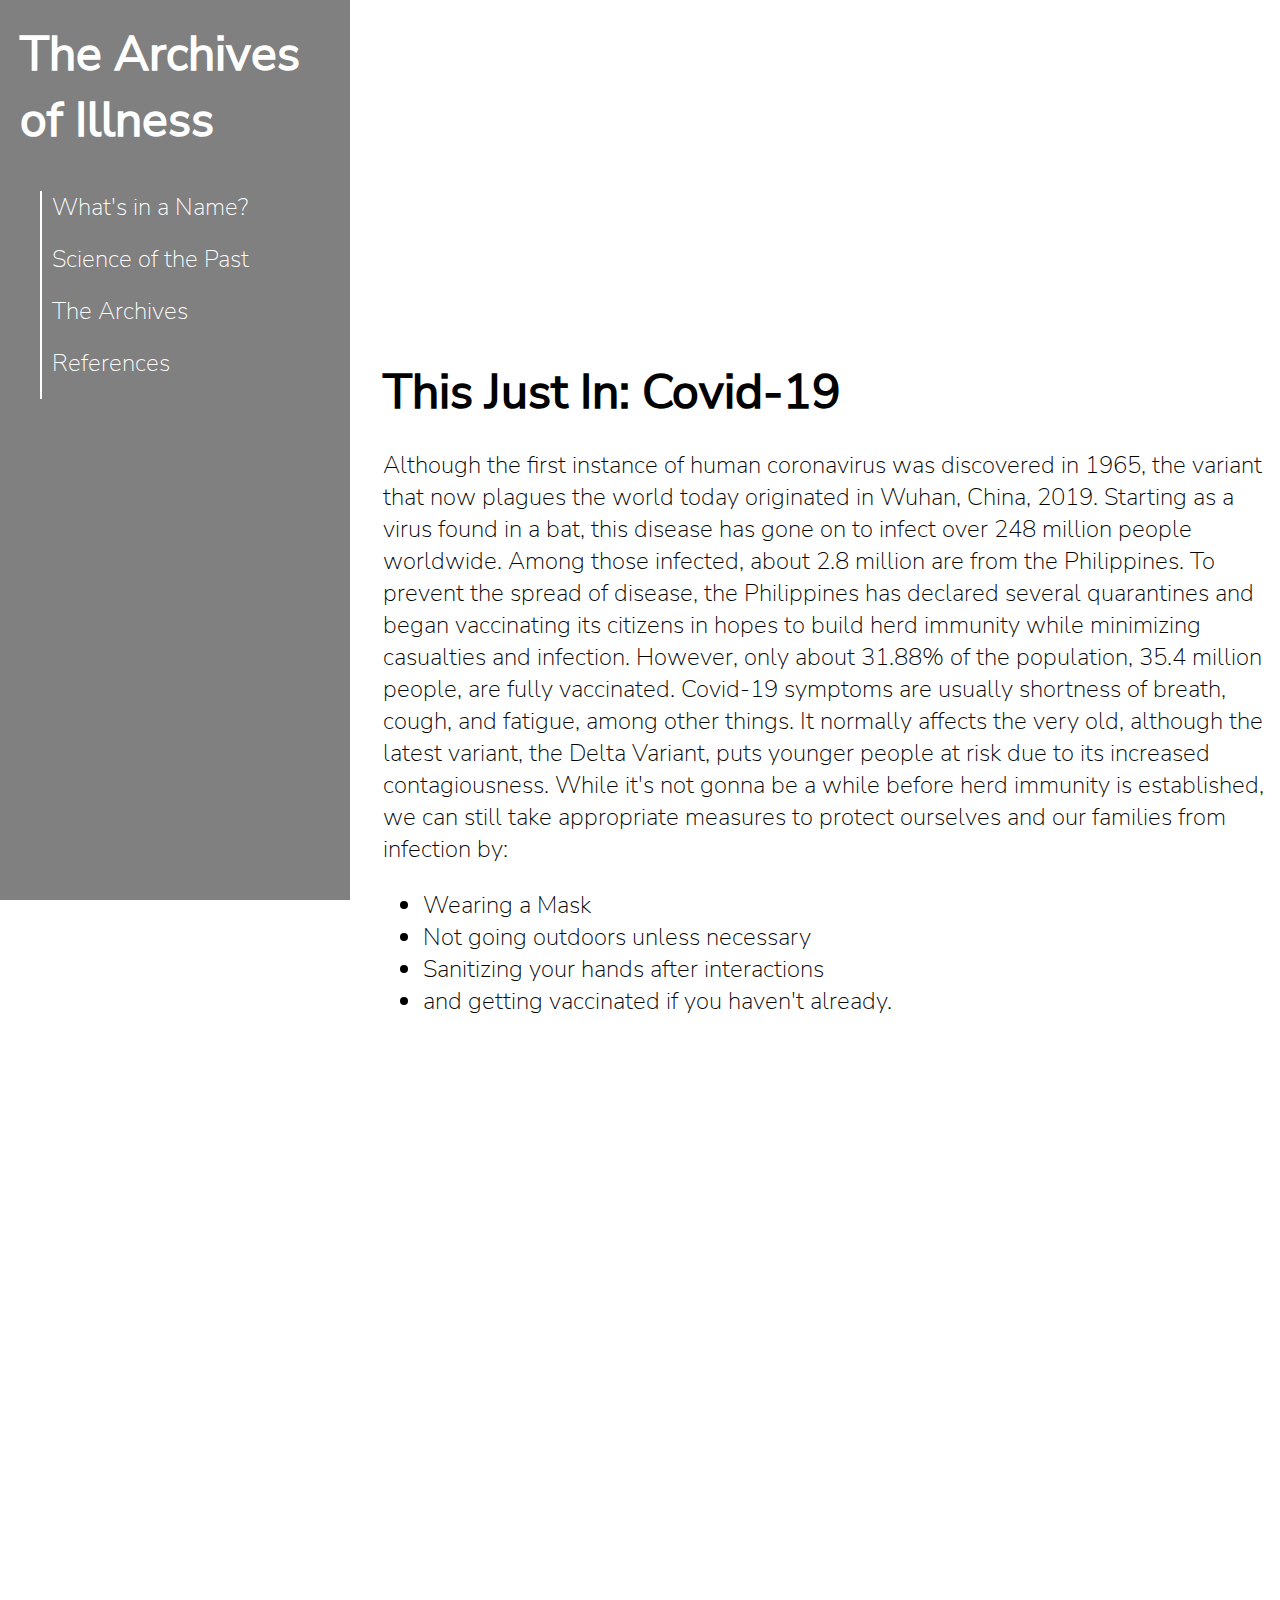
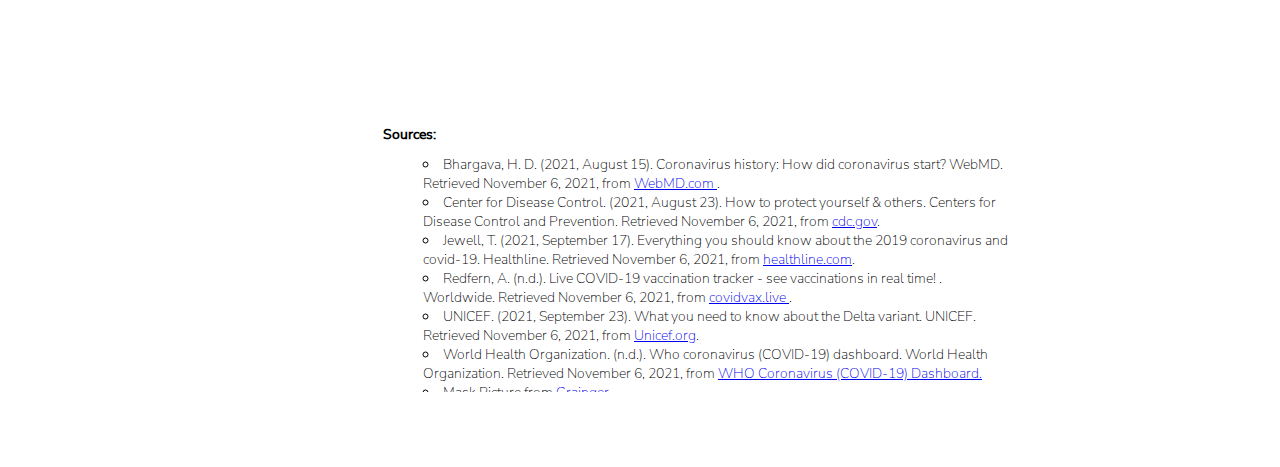
==== htdocs/page1.html @ 0b8e6806 "Add files via upload" ====
<!DOCTYPE html>
<head>
<title> This Just In </title>
    <meta charset="utf8" />
    <meta name="author" content="Tan, Isaac John S." />
    <meta name="description" content="" />
    <meta name="keywords" content="" />
    <meta name="date"  content="" />
	<link rel="icon" type="image/png" href="../images/icon.png" />
	<link rel="stylesheet" type="text/css" href="../css/stylething.css"/>
	<script src="../scripts/retractor.js"></script>
	
</head>
<body>

	<header id="sidebar">
		<h1> <a href="../index.html">The Archives of Illness</a> </h1>
			<nav>
				<ul>
					<li><a href="page2.html">What's in a Name?</a></li>
					<li><a href="page3.html">Science of the Past</a></li>
					<li><a href="page4.html">The Archives</a></li>
					<li><a href="page5.html">References</a></li>
				</ul>
				
				
			</nav>

			
	</header>
	<section class="video">
		<iframe width="560" height="315" src="https://www.youtube.com/embed/i0ZabxXmH4Y?&autoplay=1"
		title="YouTube video player" frameborder="0" allow="accelerometer; autoplay; clipboard-write;
		encrypted-media; gyroscope; picture-in-picture" ></iframe>
	</section>
	<article>
		<h1> This Just In: Covid-19 </h1>
		<p> 
			Although the first instance of human coronavirus was discovered in 1965, the variant that now plagues the world today originated in Wuhan, China, 2019.
			Starting as a virus found in a bat, this disease has gone on to infect over 248 million people worldwide. Among those infected, about 2.8 million are
			from the Philippines. To prevent the spread of disease, the Philippines has declared several quarantines and began vaccinating its citizens in hopes to
			build herd immunity while minimizing casualties and infection. However, only about 31.88% of the population, 35.4 million people, are fully vaccinated.
			Covid-19 symptoms are usually shortness of breath, cough, and fatigue, among other things. It normally affects the very old, although the latest variant, the Delta Variant, puts younger people at risk due to its
			increased contagiousness. While it's not gonna be a while before herd immunity is established, we can still take appropriate measures to protect ourselves and our families from infection
			by:
		</p>
		<ul>
			<li> Wearing a Mask </li>
			<li> Not going outdoors unless necessary </li>
			<li> Sanitizing your hands after interactions </li>
			<li> and getting vaccinated if you haven't already. </li>
		</ul>
	</article>
	
	
	
	
	
	<footer class="sources">
		<h6 class="sources"> Sources: </h6>
		<ul class="sources">
			<li class="sources"> Bhargava, H. D. (2021, August 15). Coronavirus history: How did coronavirus start? WebMD. Retrieved November 6, 2021, from <a href="https://www.webmd.com/lung/coronavirus-history"> WebMD.com </a>.  </li>
			<li class="sources"> Center for Disease Control. (2021, August 23). How to protect yourself &amp; others. Centers for Disease Control and Prevention. Retrieved November 6, 2021, from <a href="https://www.cdc.gov/coronavirus/2019-ncov/prevent-getting-sick/prevention.html">cdc.gov</a>.  </li>
			<li class="sources"> Jewell, T. (2021, September 17). Everything you should know about the 2019 coronavirus and covid-19. Healthline. Retrieved November 6, 2021, from <a href="https://www.healthline.com/health/coronavirus-covid-19">healthline.com</a>.  </li>
			<li class="sources"> Redfern, A. (n.d.). Live COVID-19 vaccination tracker - see vaccinations in real time! . Worldwide. Retrieved November 6, 2021, from <a href="https://covidvax.live/location/phl"> covidvax.live </a>. </li>
			<li class="sources"> UNICEF. (2021, September 23). What you need to know about the Delta variant. UNICEF. Retrieved November 6, 2021, from <a href="https://www.unicef.org/coronavirus/what-you-need-know-about-delta-variant"> Unicef.org</a>.  </li>
			<li class="sources"> World Health Organization. (n.d.). Who coronavirus (COVID-19) dashboard. World Health Organization. Retrieved November 6, 2021, from <a href="https://covid19.who.int/">WHO Coronavirus (COVID-19) Dashboard. </a>  </li>
			<li class="sources"> Mask Picture from <a href="https://www.grainger.com/know-how/health/airborne-contaminants-noise-hazards/respiratory-protection/kh-n95-masks-vs-surgical-masks-vs-cloth-masks">Grainger</a> </li>
			<li class="sources"> World Vaccination Map Picture from <a href="https://www.nature.com/articles/s41562-021-01122-8/figures/1"> Nature.com </li>

		</ul>
	</footer>

</body>
---- css/stylething.css ----
@font-face{
	font-family: "Headers";
	src: url(NunitoSans-Regular.ttf);
}
  
@font-face{
	font-family: "Others";
	src: url(NunitoSans-ExtraLight.ttf);
}

h1,h2,h3,h4,h5,h6{
	font-family: "Headers";
}

p, a, li{
	font-family: "Others";
	font-size: 24px;
}
header {
	background-color: gray;
	white-space: normal;
	color: white;
	position: fixed;
	height: 80px;
	top: 0;
	width: 350px;
	height: 100%;
	left: 0;
	z-index: 1;
	overflow-y: auto;
	overflow-x: auto;

}


header>a{
	right: 0;
	position: absolute;
	top:0;
	display: inline-block;
	width: 20px;
	height: 100%;
	background-color: #919191;
	border: none;
	white-space:normal;
	text-decoration: none;
	
}

header>a:visited{
	color: white;
}
 
header>a:active{
	background-color: #717171;
}

header h1{
	
	display: block;
	padding-left: 20px;
	
}

header nav{
	float: left;
	
}

header>h1 a{
	font-family: Headers;
	font-size: 48px;
	display: inline;
	text-decoration: none;
	color: white;

}

header nav ul{
	list-style-type: none;
}

header nav ul li a{
	display: inline-block;
	text-decoration: none;
	color: white;
	position: center;

	padding-left: 10px;
	padding-right: 20px;
	padding-bottom: 20px;
	border-left: 2px solid white;

}
header nav ul li a:visited, body.homepage nav ul li a:visited{
	text-decoration: none;
	color: white;
}

header nav ul li a:hover, body.homepage nav ul li a:hover{
	text-decoration: underline;

}

article {
	margin-left: 375px;

}

section.video {
	margin-left: 375px;


}


@media screen and (max-width: 800px) {
  #sidebar {
    width: 100%;
    height: auto;
    position: relative;
	top:0;
  }
  
  article {
	margin-left: 25px;
  }
  section.video {
	margin-left: 25px;
	margin-top: 25px;
  }
  footer.sources{
	margin:25px;
  }
}


article h1{
	font-size: 48px;
	margin-bottom:0;
}



div.maintext li{
	font-size:18px;
}

div.imageholderholder1 {
	position: absolute;
	right:40px;
	top: 100px;
	width: 25%;

	
}

div.imageholderholder2 {
	position: absolute;
	right:40px;
	top: 500px;

	width: 25%;

	
	
}

div.imageholder {
	overflow: auto;
}

img.image {
	min-width: 350px;
	width: 100%;
	border: 1px solid black;
}

p.caption{
	font-size:16px;
	text-align:center;
	
}
footer.sources{
	position: relative;
	top: 300px;
	padding: 0px;
	width: 50%;
	height: 20%;
	margin: 375px;
	max-height: 300px;
	overflow: auto;
}
footer.sources h6{
	margin-bottom: -5px;
	font-size: 14px;
}
ul.sources{
	list-style-type: circle;
	list-style-position:inside;
}

li.sources, footer.sources a{
	font-size:14px;
}

body.homepage{
	background-color:black;
}

body.homepage header h1{
	font-family: Headers;
	font-size: 48px;
	text-decoration: none;
	text-align: center;
	color: white;
	margin: auto;
	margin-top: 20px;
	
}
body.homepage header{
	background-color: black;
	width: 100%;
	height: auto;
}

body.homepage nav ul li a{
	text-decoration: none;
	color: white;
	padding: 25px;
	text-align: center;
	display: block;
	width: 90%;
	max-width: 350px;
	border: 1px solid white;
	margin-left: auto;
	margin-right: auto;
	margin-bottom: 5px;
	overflow: auto;
}

body.homepage nav ul{
	margin-top: 120px;
	list-style-type: none;
}
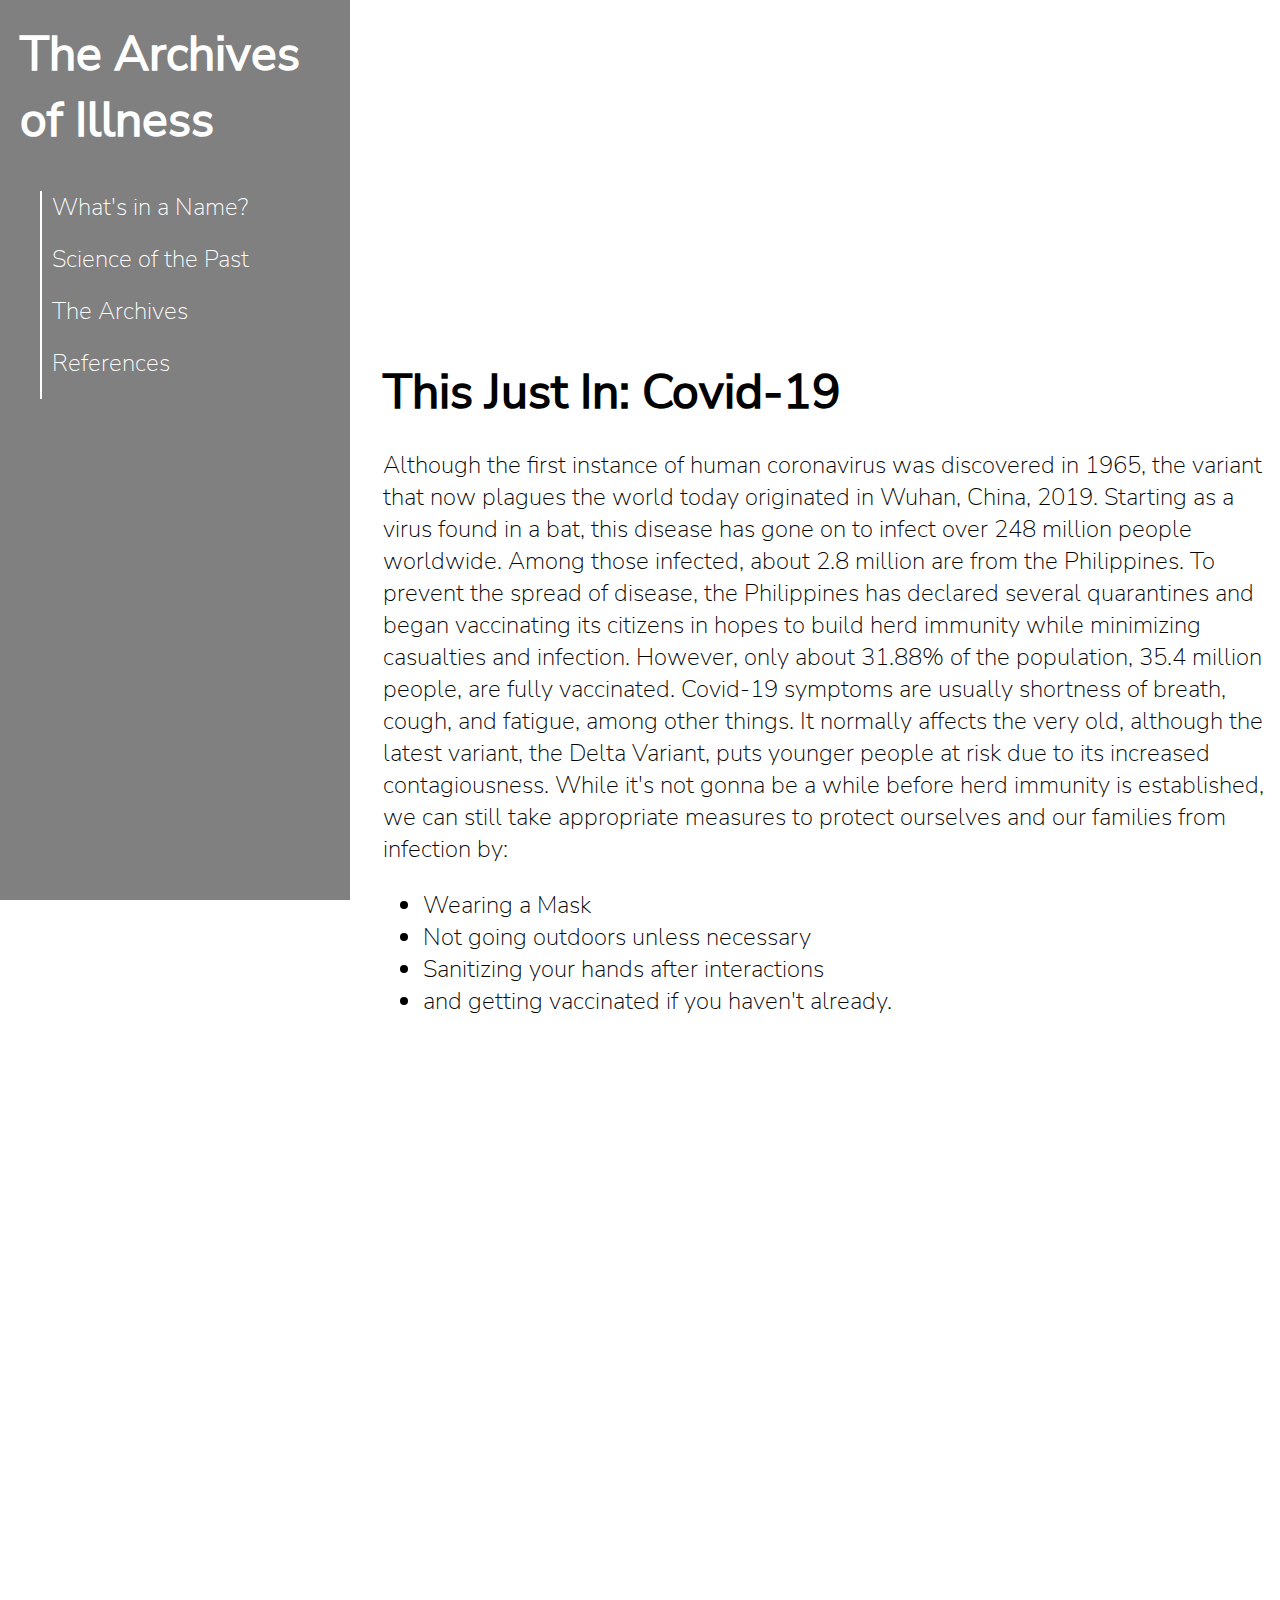
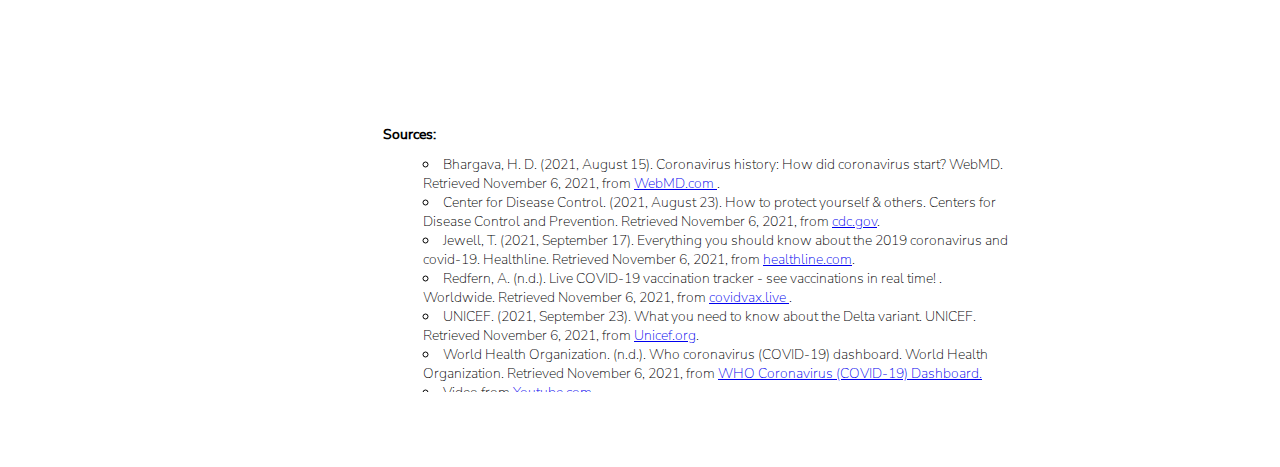
==== commit a606004c: "Update page1.html" ====
--- a/htdocs/page1.html
+++ b/htdocs/page1.html
@@ -65,10 +65,10 @@
 			<li class="sources"> Redfern, A. (n.d.). Live COVID-19 vaccination tracker - see vaccinations in real time! . Worldwide. Retrieved November 6, 2021, from <a href="https://covidvax.live/location/phl"> covidvax.live </a>. </li>
 			<li class="sources"> UNICEF. (2021, September 23). What you need to know about the Delta variant. UNICEF. Retrieved November 6, 2021, from <a href="https://www.unicef.org/coronavirus/what-you-need-know-about-delta-variant"> Unicef.org</a>.  </li>
 			<li class="sources"> World Health Organization. (n.d.). Who coronavirus (COVID-19) dashboard. World Health Organization. Retrieved November 6, 2021, from <a href="https://covid19.who.int/">WHO Coronavirus (COVID-19) Dashboard. </a>  </li>
-			<li class="sources"> Mask Picture from <a href="https://www.grainger.com/know-how/health/airborne-contaminants-noise-hazards/respiratory-protection/kh-n95-masks-vs-surgical-masks-vs-cloth-masks">Grainger</a> </li>
-			<li class="sources"> World Vaccination Map Picture from <a href="https://www.nature.com/articles/s41562-021-01122-8/figures/1"> Nature.com </li>
+
+			<li class="sources"> Video from <a href="https://www.youtube.com/watch?v=i0ZabxXmH4Y"> Youtube.com </li>
 
 		</ul>
 	</footer>
 
-</body>+</body>
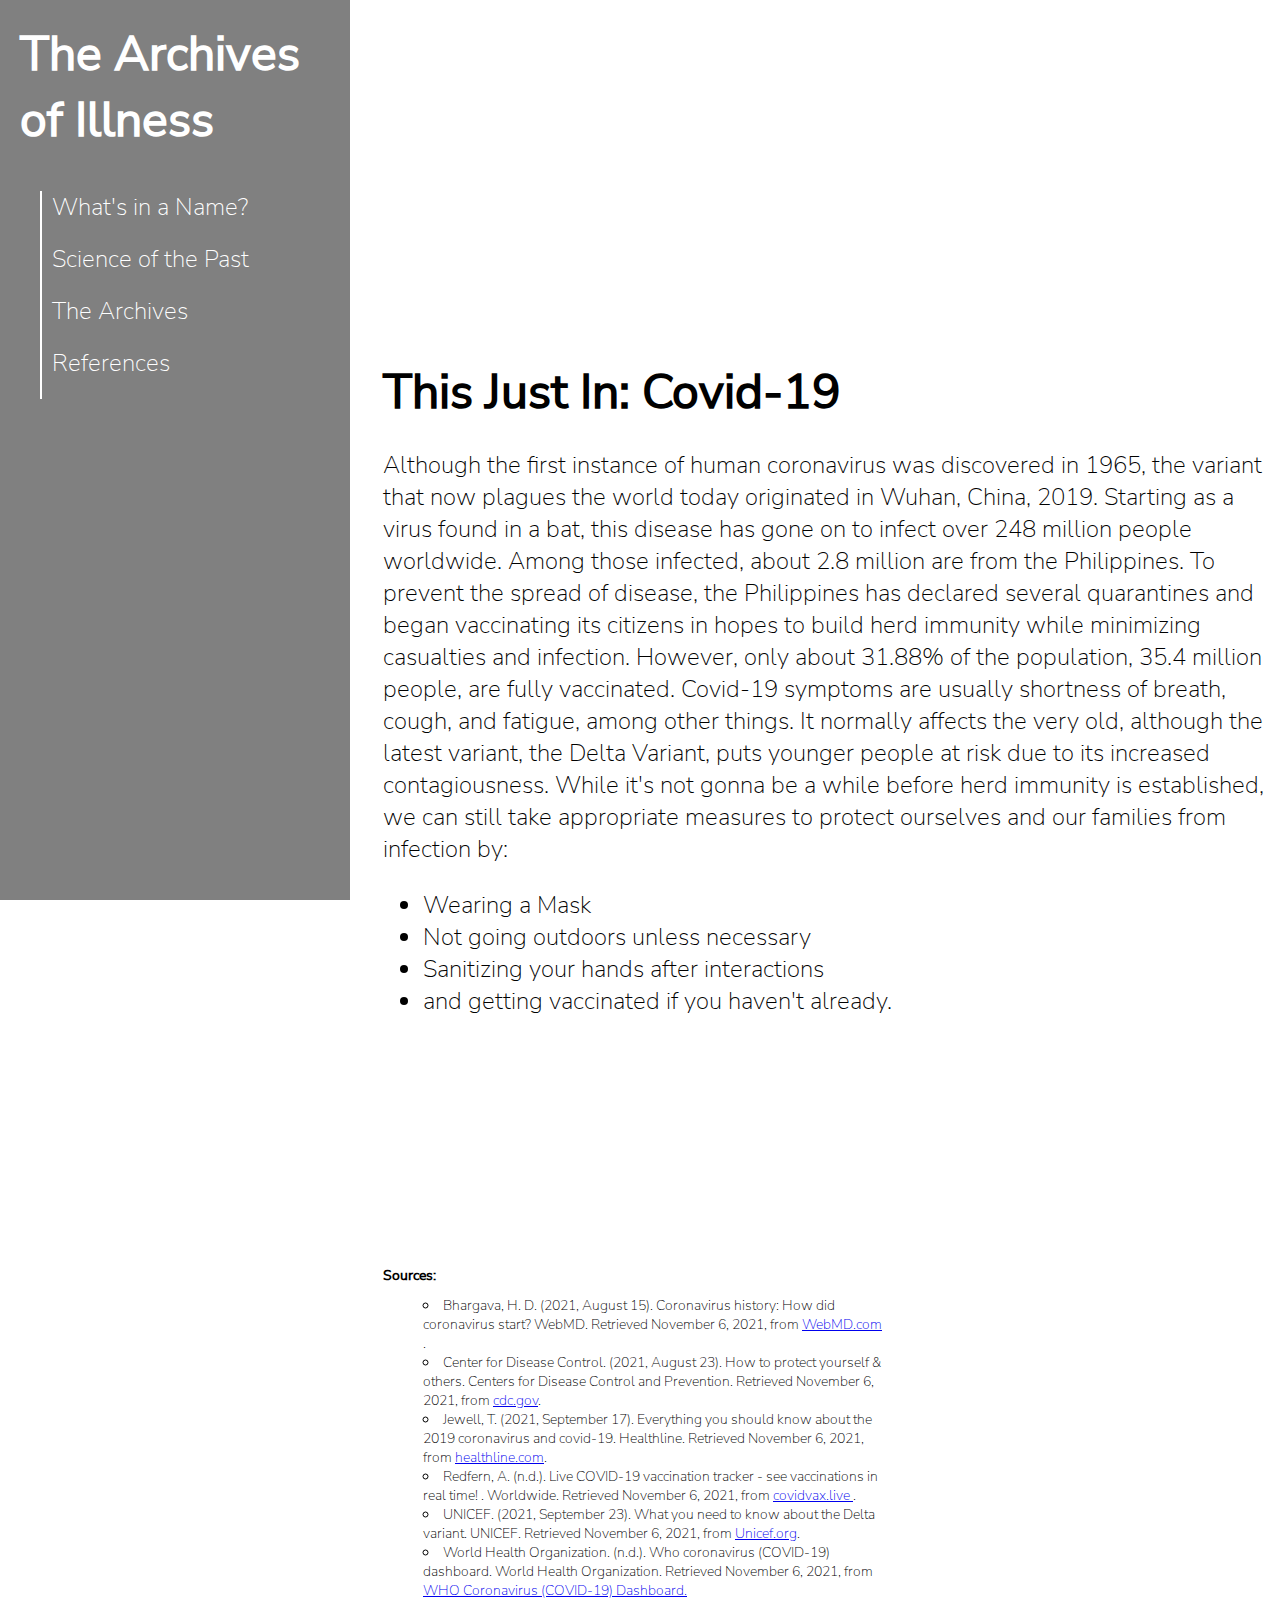
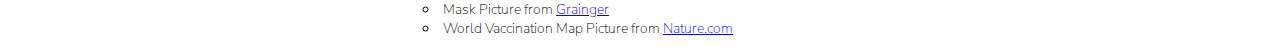
==== commit 365eda52: "Add files via upload" ====
--- a/htdocs/page1.html
+++ b/htdocs/page1.html
@@ -65,10 +65,10 @@
 			<li class="sources"> Redfern, A. (n.d.). Live COVID-19 vaccination tracker - see vaccinations in real time! . Worldwide. Retrieved November 6, 2021, from <a href="https://covidvax.live/location/phl"> covidvax.live </a>. </li>
 			<li class="sources"> UNICEF. (2021, September 23). What you need to know about the Delta variant. UNICEF. Retrieved November 6, 2021, from <a href="https://www.unicef.org/coronavirus/what-you-need-know-about-delta-variant"> Unicef.org</a>.  </li>
 			<li class="sources"> World Health Organization. (n.d.). Who coronavirus (COVID-19) dashboard. World Health Organization. Retrieved November 6, 2021, from <a href="https://covid19.who.int/">WHO Coronavirus (COVID-19) Dashboard. </a>  </li>
-
-			<li class="sources"> Video from <a href="https://www.youtube.com/watch?v=i0ZabxXmH4Y"> Youtube.com </li>
+			<li class="sources"> Mask Picture from <a href="https://www.grainger.com/know-how/health/airborne-contaminants-noise-hazards/respiratory-protection/kh-n95-masks-vs-surgical-masks-vs-cloth-masks">Grainger</a> </li>
+			<li class="sources"> World Vaccination Map Picture from <a href="https://www.nature.com/articles/s41562-021-01122-8/figures/1"> Nature.com </li>
 
 		</ul>
 	</footer>
 
-</body>
+</body>--- a/css/stylething.css
+++ b/css/stylething.css
@@ -110,9 +110,80 @@
 section.video {
 	margin-left: 375px;
 
-
-}
-
+}
+
+
+
+
+article h1{
+	font-size: 48px;
+	margin-bottom:0;
+}
+
+
+
+div.maintext li{
+	font-size:18px;
+}
+
+div.imageholderholder1 {
+	position: absolute;
+	right:40px;
+	top: 100px;
+	width: 25%;
+
+	
+}
+
+div.imageholderholder2 {
+	position: absolute;
+	right:40px;
+	top: 500px;
+
+	width: 25%;
+
+	
+	
+}
+
+div.imageholder {
+	overflow: auto;
+}
+
+img.image {
+	min-width: 350px;
+	width: 100%;
+	border: 1px solid black;
+}
+
+p.caption{
+	font-size:16px;
+	text-align:center;
+	
+}
+footer.sources{
+	position:relative;
+	top: 200px;
+	padding: 0px;
+	width: 80%;
+	height: auto;
+	margin-left: 375px;
+	max-width: 500px;
+	overflow: auto;
+
+}
+footer.sources h6{
+	margin-bottom: -5px;
+	font-size: 14px;
+}
+ul.sources{
+	list-style-type: circle;
+	list-style-position:inside;
+}
+
+li.sources, footer.sources a{
+	font-size:14px;
+}
 
 @media screen and (max-width: 800px) {
   #sidebar {
@@ -130,78 +201,8 @@
 	margin-top: 25px;
   }
   footer.sources{
-	margin:25px;
-  }
-}
-
-
-article h1{
-	font-size: 48px;
-	margin-bottom:0;
-}
-
-
-
-div.maintext li{
-	font-size:18px;
-}
-
-div.imageholderholder1 {
-	position: absolute;
-	right:40px;
-	top: 100px;
-	width: 25%;
-
-	
-}
-
-div.imageholderholder2 {
-	position: absolute;
-	right:40px;
-	top: 500px;
-
-	width: 25%;
-
-	
-	
-}
-
-div.imageholder {
-	overflow: auto;
-}
-
-img.image {
-	min-width: 350px;
-	width: 100%;
-	border: 1px solid black;
-}
-
-p.caption{
-	font-size:16px;
-	text-align:center;
-	
-}
-footer.sources{
-	position: relative;
-	top: 300px;
-	padding: 0px;
-	width: 50%;
-	height: 20%;
-	margin: 375px;
-	max-height: 300px;
-	overflow: auto;
-}
-footer.sources h6{
-	margin-bottom: -5px;
-	font-size: 14px;
-}
-ul.sources{
-	list-style-type: circle;
-	list-style-position:inside;
-}
-
-li.sources, footer.sources a{
-	font-size:14px;
+	margin-left: 25px;
+  }
 }
 
 body.homepage{
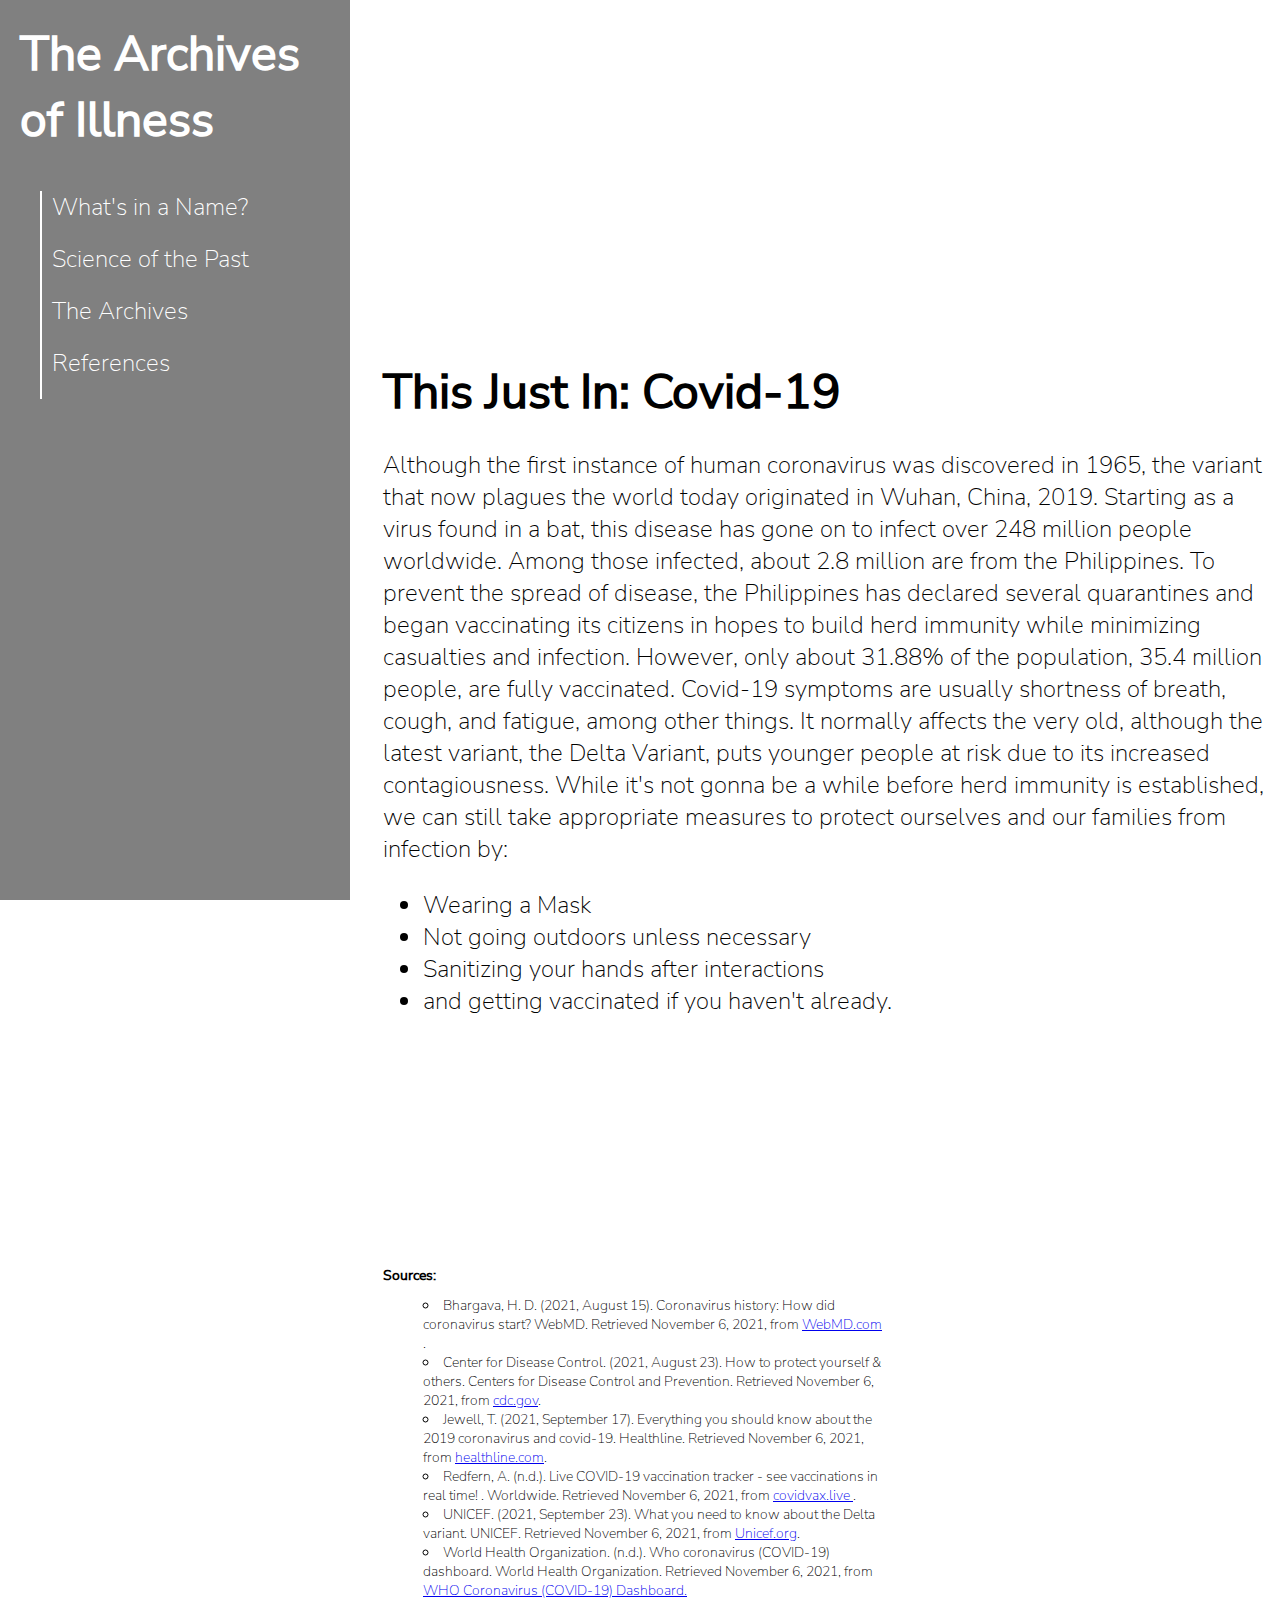
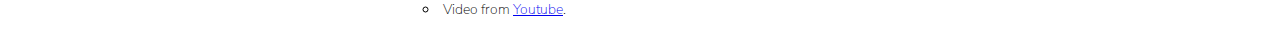
==== commit 9d181064: "Add files via upload" ====
--- a/htdocs/page1.html
+++ b/htdocs/page1.html
@@ -65,8 +65,7 @@
 			<li class="sources"> Redfern, A. (n.d.). Live COVID-19 vaccination tracker - see vaccinations in real time! . Worldwide. Retrieved November 6, 2021, from <a href="https://covidvax.live/location/phl"> covidvax.live </a>. </li>
 			<li class="sources"> UNICEF. (2021, September 23). What you need to know about the Delta variant. UNICEF. Retrieved November 6, 2021, from <a href="https://www.unicef.org/coronavirus/what-you-need-know-about-delta-variant"> Unicef.org</a>.  </li>
 			<li class="sources"> World Health Organization. (n.d.). Who coronavirus (COVID-19) dashboard. World Health Organization. Retrieved November 6, 2021, from <a href="https://covid19.who.int/">WHO Coronavirus (COVID-19) Dashboard. </a>  </li>
-			<li class="sources"> Mask Picture from <a href="https://www.grainger.com/know-how/health/airborne-contaminants-noise-hazards/respiratory-protection/kh-n95-masks-vs-surgical-masks-vs-cloth-masks">Grainger</a> </li>
-			<li class="sources"> World Vaccination Map Picture from <a href="https://www.nature.com/articles/s41562-021-01122-8/figures/1"> Nature.com </li>
+			<li class ="sources"> Video from <a href="https://www.youtube.com/watch?v=i0ZabxXmH4Y"> Youtube</a>.
 
 		</ul>
 	</footer>
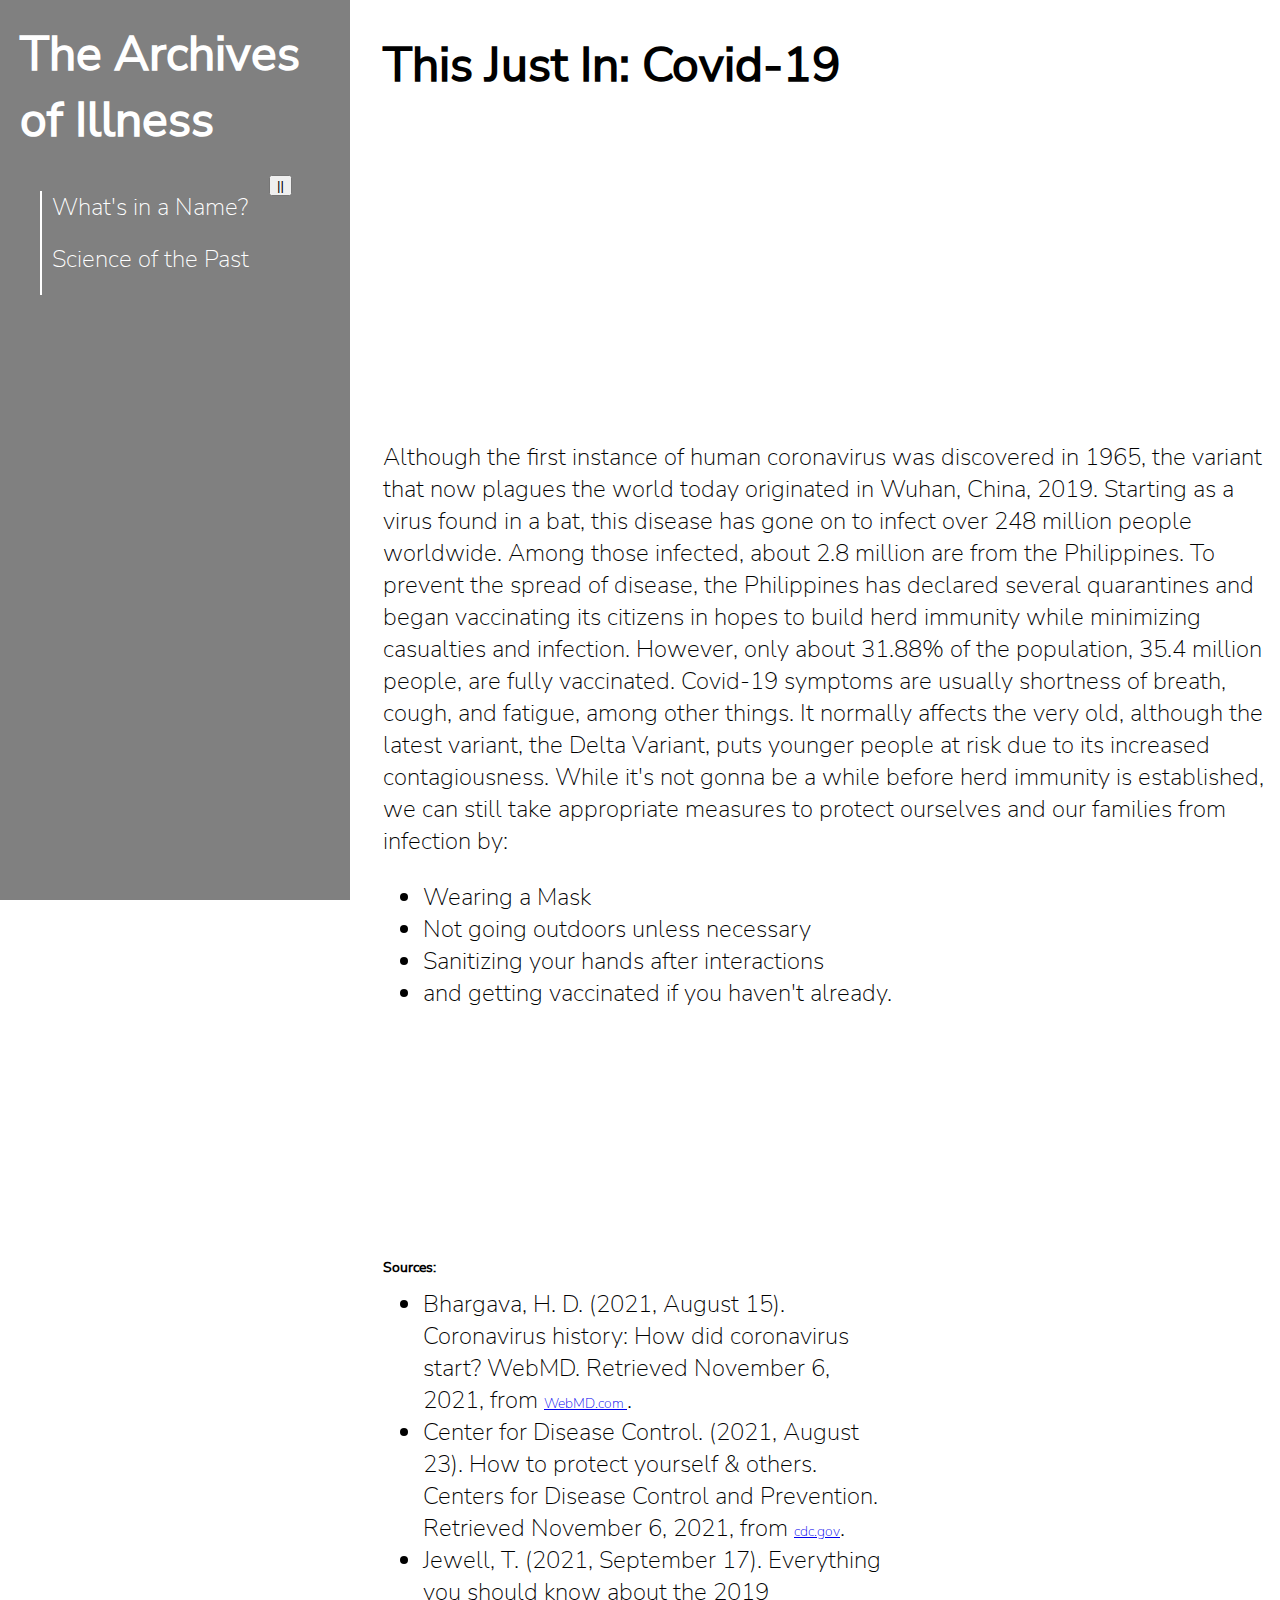
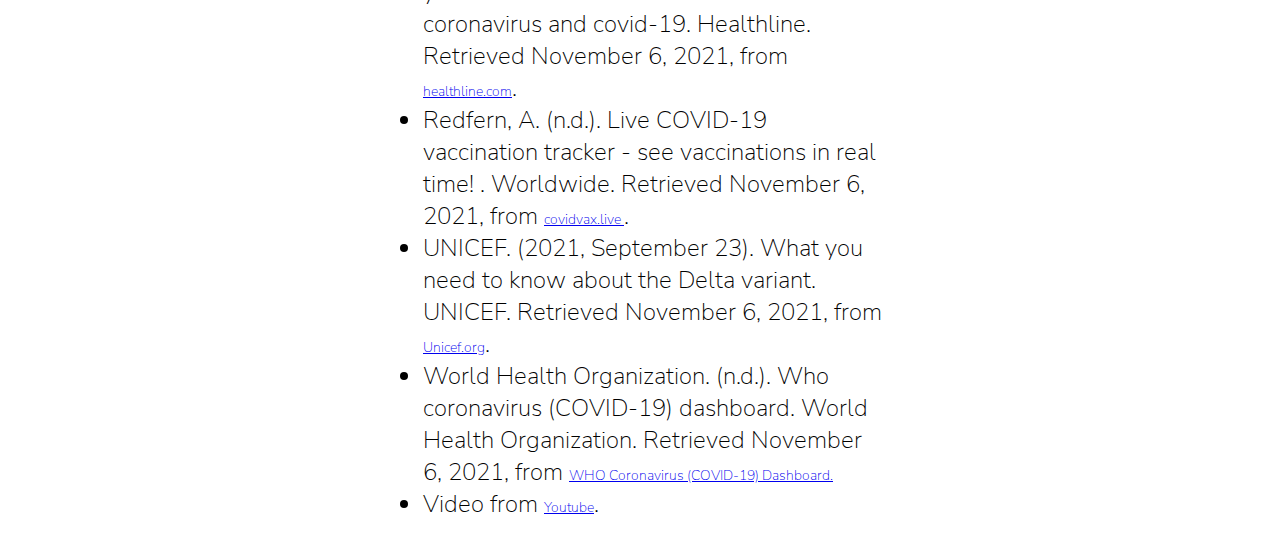
==== commit f0dc69ec: "Update page1.html" ====
--- a/htdocs/page1.html
+++ b/htdocs/page1.html
@@ -1,4 +1,5 @@
 <!DOCTYPE html>
+<html>
 <head>
 <title> This Just In </title>
     <meta charset="utf8" />
@@ -8,7 +9,8 @@
     <meta name="date"  content="" />
 	<link rel="icon" type="image/png" href="../images/icon.png" />
 	<link rel="stylesheet" type="text/css" href="../css/stylething.css"/>
-	<script src="../scripts/retractor.js"></script>
+	
+
 	
 </head>
 <body>
@@ -19,55 +21,56 @@
 				<ul>
 					<li><a href="page2.html">What's in a Name?</a></li>
 					<li><a href="page3.html">Science of the Past</a></li>
-					<li><a href="page4.html">The Archives</a></li>
-					<li><a href="page5.html">References</a></li>
 				</ul>
+				
 				
 				
 			</nav>
 
+			<button class="sidebarbtn1" onclick="closeSidebar();">||</button>
 			
 	</header>
-	<section class="video">
-		<iframe width="560" height="315" src="https://www.youtube.com/embed/i0ZabxXmH4Y?&autoplay=1"
-		title="YouTube video player" frameborder="0" allow="accelerometer; autoplay; clipboard-write;
-		encrypted-media; gyroscope; picture-in-picture" ></iframe>
-	</section>
-	<article>
-		<h1> This Just In: Covid-19 </h1>
-		<p> 
-			Although the first instance of human coronavirus was discovered in 1965, the variant that now plagues the world today originated in Wuhan, China, 2019.
-			Starting as a virus found in a bat, this disease has gone on to infect over 248 million people worldwide. Among those infected, about 2.8 million are
-			from the Philippines. To prevent the spread of disease, the Philippines has declared several quarantines and began vaccinating its citizens in hopes to
-			build herd immunity while minimizing casualties and infection. However, only about 31.88% of the population, 35.4 million people, are fully vaccinated.
-			Covid-19 symptoms are usually shortness of breath, cough, and fatigue, among other things. It normally affects the very old, although the latest variant, the Delta Variant, puts younger people at risk due to its
-			increased contagiousness. While it's not gonna be a while before herd immunity is established, we can still take appropriate measures to protect ourselves and our families from infection
-			by:
-		</p>
-		<ul>
-			<li> Wearing a Mask </li>
-			<li> Not going outdoors unless necessary </li>
-			<li> Sanitizing your hands after interactions </li>
-			<li> and getting vaccinated if you haven't already. </li>
-		</ul>
-	</article>
+	<section id="main">
+		
+		<article>
+			<h1> This Just In: Covid-19 </h1>
+			<section class="video">
+			<iframe width="560" height="315" src="https://www.youtube.com/embed/i0ZabxXmH4Y?&autoplay=1"
+			title="YouTube video player" frameborder="0" allow="accelerometer; autoplay; clipboard-write;
+			encrypted-media; gyroscope; picture-in-picture" ></iframe>
+			</section>
+			<p> 
+				Although the first instance of human coronavirus was discovered in 1965, the variant that now plagues the world today originated in Wuhan, China, 2019.
+				Starting as a virus found in a bat, this disease has gone on to infect over 248 million people worldwide. Among those infected, about 2.8 million are
+				from the Philippines. To prevent the spread of disease, the Philippines has declared several quarantines and began vaccinating its citizens in hopes to
+				build herd immunity while minimizing casualties and infection. However, only about 31.88% of the population, 35.4 million people, are fully vaccinated.
+				Covid-19 symptoms are usually shortness of breath, cough, and fatigue, among other things. It normally affects the very old, although the latest variant, the Delta Variant, puts younger people at risk due to its
+				increased contagiousness. While it's not gonna be a while before herd immunity is established, we can still take appropriate measures to protect ourselves and our families from infection
+				by:
+			</p>
+			<ul>
+				<li> Wearing a Mask </li>
+				<li> Not going outdoors unless necessary </li>
+				<li> Sanitizing your hands after interactions </li>
+				<li> and getting vaccinated if you haven't already. </li>
+			</ul>
+		</article>
 	
 	
-	
-	
-	
-	<footer class="sources">
-		<h6 class="sources"> Sources: </h6>
-		<ul class="sources">
-			<li class="sources"> Bhargava, H. D. (2021, August 15). Coronavirus history: How did coronavirus start? WebMD. Retrieved November 6, 2021, from <a href="https://www.webmd.com/lung/coronavirus-history"> WebMD.com </a>.  </li>
-			<li class="sources"> Center for Disease Control. (2021, August 23). How to protect yourself &amp; others. Centers for Disease Control and Prevention. Retrieved November 6, 2021, from <a href="https://www.cdc.gov/coronavirus/2019-ncov/prevent-getting-sick/prevention.html">cdc.gov</a>.  </li>
-			<li class="sources"> Jewell, T. (2021, September 17). Everything you should know about the 2019 coronavirus and covid-19. Healthline. Retrieved November 6, 2021, from <a href="https://www.healthline.com/health/coronavirus-covid-19">healthline.com</a>.  </li>
-			<li class="sources"> Redfern, A. (n.d.). Live COVID-19 vaccination tracker - see vaccinations in real time! . Worldwide. Retrieved November 6, 2021, from <a href="https://covidvax.live/location/phl"> covidvax.live </a>. </li>
-			<li class="sources"> UNICEF. (2021, September 23). What you need to know about the Delta variant. UNICEF. Retrieved November 6, 2021, from <a href="https://www.unicef.org/coronavirus/what-you-need-know-about-delta-variant"> Unicef.org</a>.  </li>
-			<li class="sources"> World Health Organization. (n.d.). Who coronavirus (COVID-19) dashboard. World Health Organization. Retrieved November 6, 2021, from <a href="https://covid19.who.int/">WHO Coronavirus (COVID-19) Dashboard. </a>  </li>
-			<li class ="sources"> Video from <a href="https://www.youtube.com/watch?v=i0ZabxXmH4Y"> Youtube</a>.
+		<footer class="sources">
+			<h6> Sources: </h6>
+			<ul>
+				<li> Bhargava, H. D. (2021, August 15). Coronavirus history: How did coronavirus start? WebMD. Retrieved November 6, 2021, from <a href="https://www.webmd.com/lung/coronavirus-history"> WebMD.com </a>.  </li>
+				<li> Center for Disease Control. (2021, August 23). How to protect yourself &amp; others. Centers for Disease Control and Prevention. Retrieved November 6, 2021, from <a href="https://www.cdc.gov/coronavirus/2019-ncov/prevent-getting-sick/prevention.html">cdc.gov</a>.  </li>
+				<li> Jewell, T. (2021, September 17). Everything you should know about the 2019 coronavirus and covid-19. Healthline. Retrieved November 6, 2021, from <a href="https://www.healthline.com/health/coronavirus-covid-19">healthline.com</a>.  </li>
+				<li> Redfern, A. (n.d.). Live COVID-19 vaccination tracker - see vaccinations in real time! . Worldwide. Retrieved November 6, 2021, from <a href="https://covidvax.live/location/phl"> covidvax.live </a>. </li>
+				<li> UNICEF. (2021, September 23). What you need to know about the Delta variant. UNICEF. Retrieved November 6, 2021, from <a href="https://www.unicef.org/coronavirus/what-you-need-know-about-delta-variant"> Unicef.org</a>.  </li>
+				<li> World Health Organization. (n.d.). Who coronavirus (COVID-19) dashboard. World Health Organization. Retrieved November 6, 2021, from <a href="https://covid19.who.int/">WHO Coronavirus (COVID-19) Dashboard. </a>  </li>
+				<li> Video from <a href="https://www.youtube.com/watch?v=i0ZabxXmH4Y"> Youtube</a>.
 
-		</ul>
-	</footer>
-
-</body>+			</ul>
+		</footer>
+	</section>
+</body>
+<script type="text/javascript" src="../scripts/sidebar_changing_script.js"></script>
+</html>
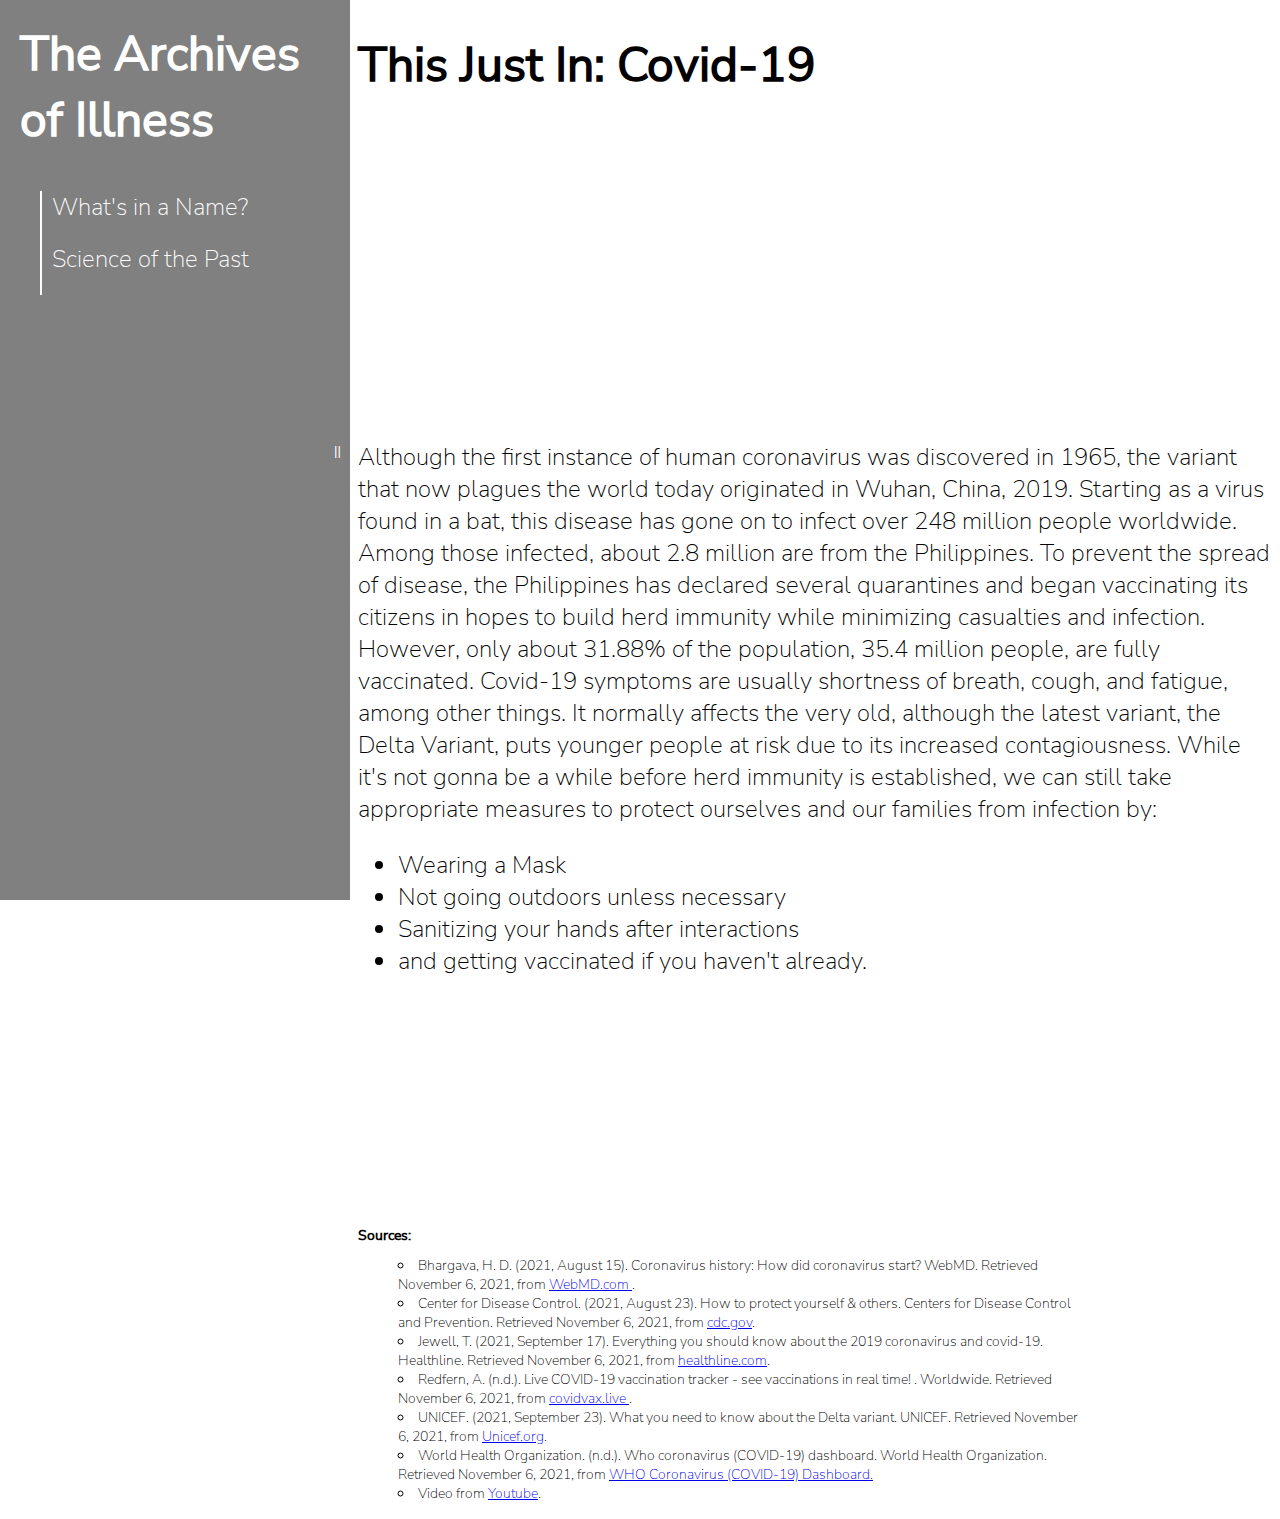
==== commit 6a14f9ca: "Add files via upload" ====
--- a/htdocs/page1.html
+++ b/htdocs/page1.html
@@ -28,7 +28,11 @@
 			</nav>
 
 			<button class="sidebarbtn1" onclick="closeSidebar();">||</button>
-			
+			<nav class="socials">
+			<a class="facebook" href="https://www.facebook.com/isaacoftan"><div></div></a>
+			<a class="twitter" href="https://www.facebook.com/isaacoftan"><div></div></a>
+			<a class="instagram" href="https://www.facebook.com/isaacoftan"><div></div></a>
+			</nav>
 	</header>
 	<section id="main">
 		
@@ -61,7 +65,7 @@
 			<h6> Sources: </h6>
 			<ul>
 				<li> Bhargava, H. D. (2021, August 15). Coronavirus history: How did coronavirus start? WebMD. Retrieved November 6, 2021, from <a href="https://www.webmd.com/lung/coronavirus-history"> WebMD.com </a>.  </li>
-				<li> Center for Disease Control. (2021, August 23). How to protect yourself &amp; others. Centers for Disease Control and Prevention. Retrieved November 6, 2021, from <a href="https://www.cdc.gov/coronavirus/2019-ncov/prevent-getting-sick/prevention.html">cdc.gov</a>.  </li>
+				<li> Center for Disease Control. (2021, August 23). How to protect yourself & others. Centers for Disease Control and Prevention. Retrieved November 6, 2021, from <a href="https://www.cdc.gov/coronavirus/2019-ncov/prevent-getting-sick/prevention.html">cdc.gov</a>.  </li>
 				<li> Jewell, T. (2021, September 17). Everything you should know about the 2019 coronavirus and covid-19. Healthline. Retrieved November 6, 2021, from <a href="https://www.healthline.com/health/coronavirus-covid-19">healthline.com</a>.  </li>
 				<li> Redfern, A. (n.d.). Live COVID-19 vaccination tracker - see vaccinations in real time! . Worldwide. Retrieved November 6, 2021, from <a href="https://covidvax.live/location/phl"> covidvax.live </a>. </li>
 				<li> UNICEF. (2021, September 23). What you need to know about the Delta variant. UNICEF. Retrieved November 6, 2021, from <a href="https://www.unicef.org/coronavirus/what-you-need-know-about-delta-variant"> Unicef.org</a>.  </li>
@@ -73,4 +77,4 @@
 	</section>
 </body>
 <script type="text/javascript" src="../scripts/sidebar_changing_script.js"></script>
-</html>
+</html>--- a/css/stylething.css
+++ b/css/stylething.css
@@ -16,7 +16,7 @@
 	font-family: "Others";
 	font-size: 24px;
 }
-header {
+header#sidebar {
 	background-color: gray;
 	white-space: normal;
 	color: white;
@@ -25,49 +25,38 @@
 	top: 0;
 	width: 350px;
 	height: 100%;
-	left: 0;
+	left: 0px;
 	z-index: 1;
 	overflow-y: auto;
 	overflow-x: auto;
+	transition: left 0.5s
 
 }
 
 
-header>a{
-	right: 0;
-	position: absolute;
-	top:0;
-	display: inline-block;
-	width: 20px;
-	height: 100%;
-	background-color: #919191;
-	border: none;
-	white-space:normal;
-	text-decoration: none;
-	
-}
 
-header>a:visited{
+
+header#sidebar>a:visited{
 	color: white;
 }
  
-header>a:active{
+header#sidebar>a:active{
 	background-color: #717171;
 }
 
-header h1{
+header#sidebar h1{
 	
 	display: block;
 	padding-left: 20px;
 	
 }
 
-header nav{
+header#sidebar nav{
 	float: left;
 	
 }
 
-header>h1 a{
+header#sidebar>h1 a{
 	font-family: Headers;
 	font-size: 48px;
 	display: inline;
@@ -76,11 +65,11 @@
 
 }
 
-header nav ul{
+header#sidebar nav ul{
 	list-style-type: none;
 }
 
-header nav ul li a{
+header#sidebar nav ul li a{
 	display: inline-block;
 	text-decoration: none;
 	color: white;
@@ -92,26 +81,20 @@
 	border-left: 2px solid white;
 
 }
-header nav ul li a:visited, body.homepage nav ul li a:visited{
+header#sidebar nav ul li a:visited, body.homepage nav ul li a:visited{
 	text-decoration: none;
 	color: white;
 }
 
-header nav ul li a:hover, body.homepage nav ul li a:hover{
+header#sidebar nav ul li a:hover, body.homepage nav ul li a:hover{
 	text-decoration: underline;
 
 }
 
-article {
-	margin-left: 375px;
-
+section#main{
+	margin-left: 350px;
+	transition: margin-left 0.5s;
 }
-
-section.video {
-	margin-left: 375px;
-
-}
-
 
 
 
@@ -122,53 +105,14 @@
 
 
 
-div.maintext li{
-	font-size:18px;
-}
 
-div.imageholderholder1 {
-	position: absolute;
-	right:40px;
-	top: 100px;
-	width: 25%;
-
-	
-}
-
-div.imageholderholder2 {
-	position: absolute;
-	right:40px;
-	top: 500px;
-
-	width: 25%;
-
-	
-	
-}
-
-div.imageholder {
-	overflow: auto;
-}
-
-img.image {
-	min-width: 350px;
-	width: 100%;
-	border: 1px solid black;
-}
-
-p.caption{
-	font-size:16px;
-	text-align:center;
-	
-}
 footer.sources{
 	position:relative;
 	top: 200px;
 	padding: 0px;
 	width: 80%;
 	height: auto;
-	margin-left: 375px;
-	max-width: 500px;
+	max-width: 800px;
 	overflow: auto;
 
 }
@@ -176,33 +120,17 @@
 	margin-bottom: -5px;
 	font-size: 14px;
 }
-ul.sources{
+footer.sources ul{
 	list-style-type: circle;
 	list-style-position:inside;
 }
 
-li.sources, footer.sources a{
+footer.sources a, footer.sources li{
 	font-size:14px;
 }
 
 @media screen and (max-width: 800px) {
-  #sidebar {
-    width: 100%;
-    height: auto;
-    position: relative;
-	top:0;
-  }
-  
-  article {
-	margin-left: 25px;
-  }
-  section.video {
-	margin-left: 25px;
-	margin-top: 25px;
-  }
-  footer.sources{
-	margin-left: 25px;
-  }
+
 }
 
 body.homepage{
@@ -245,5 +173,23 @@
 	list-style-type: none;
 }
 
+header#sidebar button{
+	right:0;
+	top:0;
+	background-color:gray;
+	width: 25px;
+	height: 100%;
+	border: none;
+	position: absolute;
+	overflow-x: hidden;
+	color: white;
+	cursor: pointer;
+
+}
 
 
+header#sidebar button:hover{
+
+  background-color: #999999;
+
+}
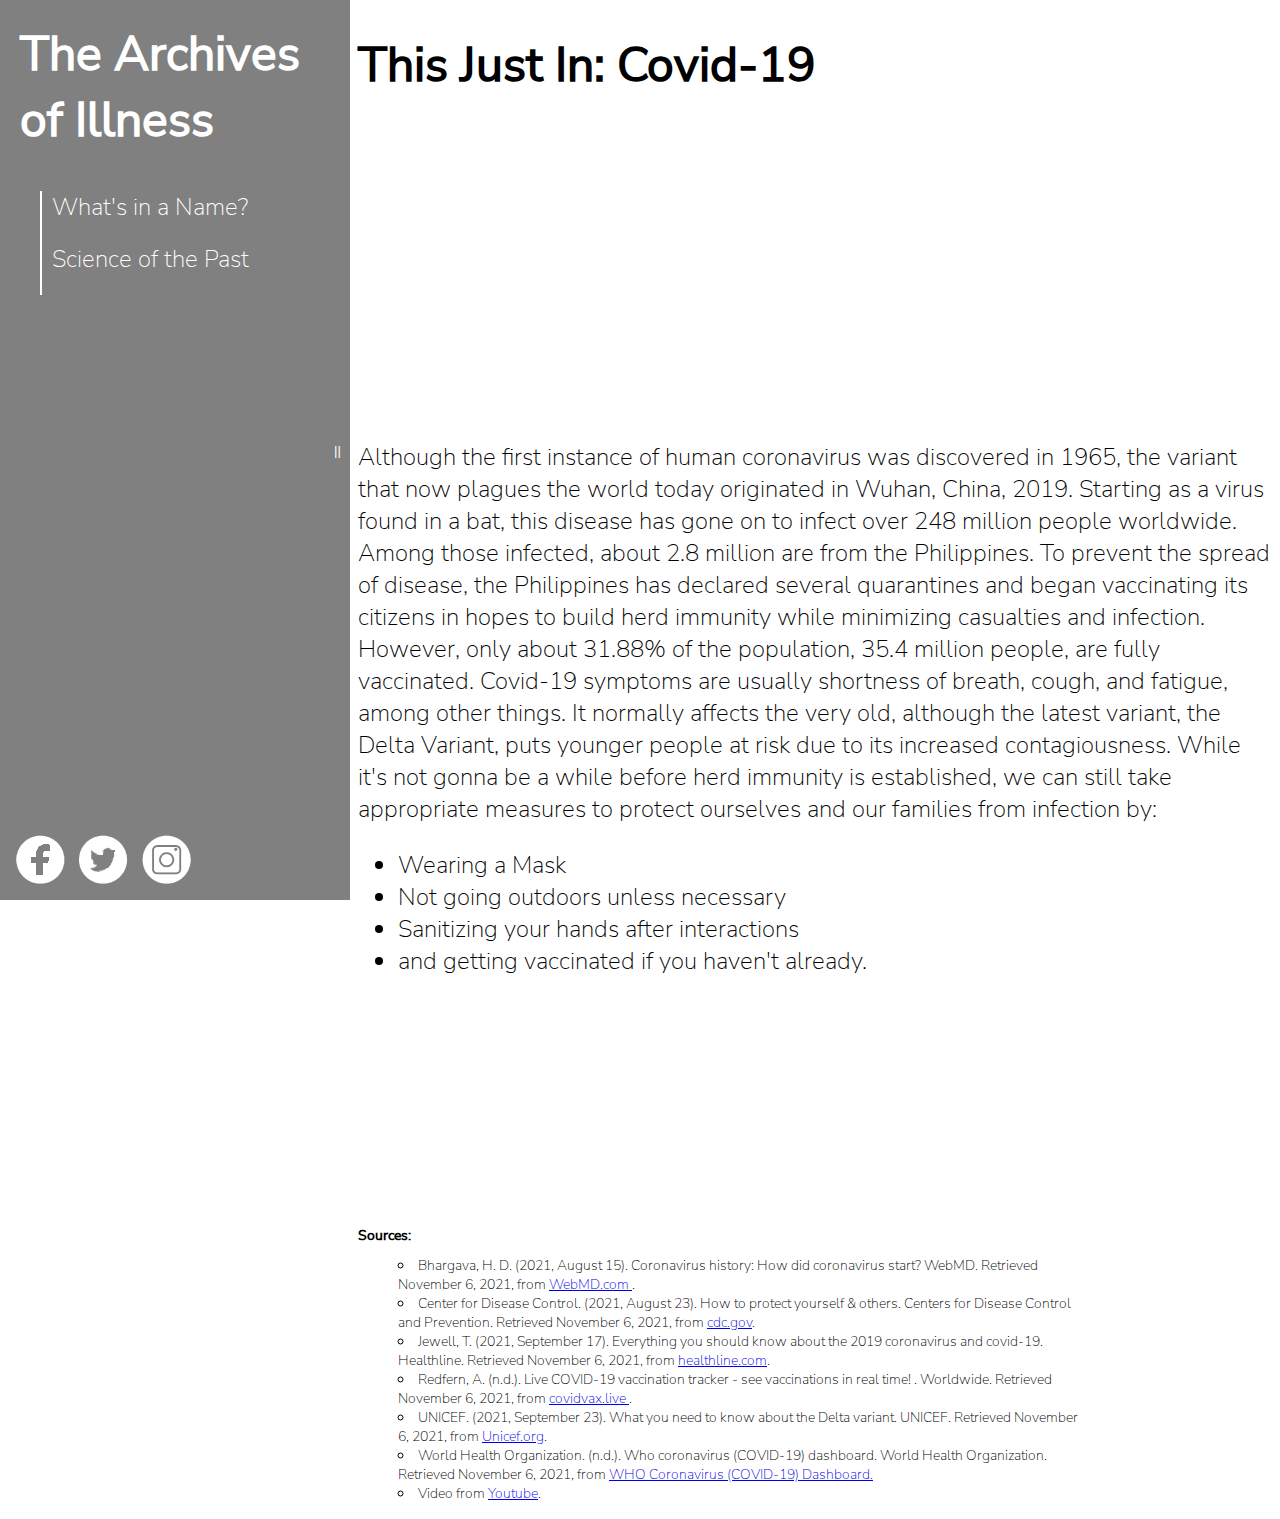
==== commit 79cd71f1: "Update page1.html" ====
--- a/htdocs/page1.html
+++ b/htdocs/page1.html
@@ -30,8 +30,8 @@
 			<button class="sidebarbtn1" onclick="closeSidebar();">||</button>
 			<nav class="socials">
 			<a class="facebook" href="https://www.facebook.com/isaacoftan"><div></div></a>
-			<a class="twitter" href="https://www.facebook.com/isaacoftan"><div></div></a>
-			<a class="instagram" href="https://www.facebook.com/isaacoftan"><div></div></a>
+			<a class="twitter" href="https://twitter.com/FinrodFelagun15"><div></div></a>
+			<a class="instagram" href="https://www.instagram.com/isaacoftan"><div></div></a>
 			</nav>
 	</header>
 	<section id="main">
@@ -77,4 +77,4 @@
 	</section>
 </body>
 <script type="text/javascript" src="../scripts/sidebar_changing_script.js"></script>
-</html>+</html>
--- a/css/stylething.css
+++ b/css/stylething.css
@@ -187,9 +187,59 @@
 
 }
 
+nav.socials {
+	position: absolute;
+	bottom:6px;
+	left:6px;
+	margin: 5px;
+	width:200px;
+	height: 59px;
+
+}
+a.facebook{
+	background: url('../images/social-media-icons.png') no-repeat -293px -257px;
+	width: 49px;
+	height: 49px;
+	margin: 5px;
+	display: inline-block;
+	transition: 0.5s;
+}
+
+a.twitter{
+	background: url('../images/social-media-icons.png') no-repeat -415px -257px;
+	width: 49px;
+	height: 49px;
+	margin: 5px;
+	display: inline-block;
+	transition: 0.5s;
+}
+
+a.instagram{
+	background: url('../images/social-media-icons.png') no-repeat -536px -257px;
+	width: 49px;
+	height: 49px;
+	margin: 5px;
+	display: inline-block;
+	transition: 0.5s;
+}
+
+a.facebook:hover{
+	background: url('../images/social-media-icons.png') no-repeat -293px -331px;
+
+}
+
+a.twitter:hover{
+	background: url('../images/social-media-icons.png') no-repeat -415px -329px;
+
+}
+
+a.instagram:hover{
+	background: url('../images/social-media-icons.png') no-repeat -536px -334px;
+
+}
 
 header#sidebar button:hover{
 
   background-color: #999999;
 
-}
+}